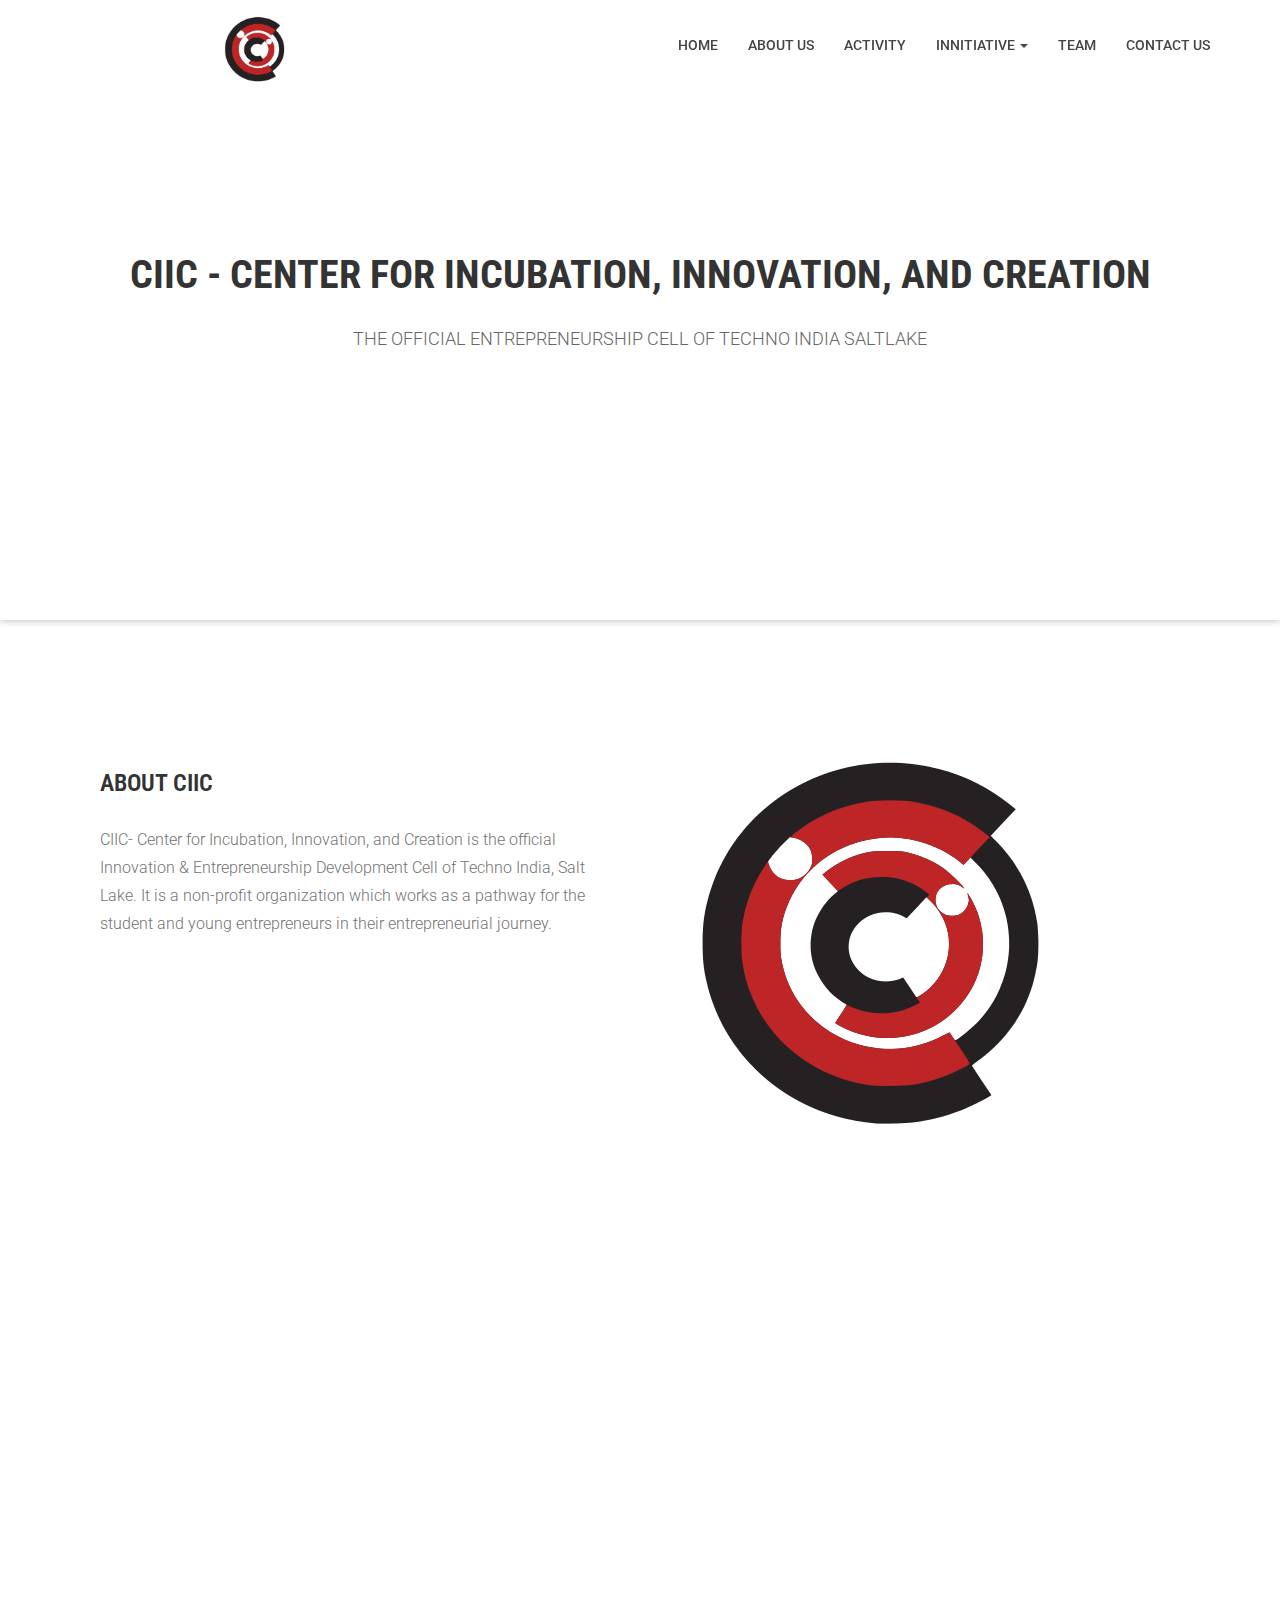
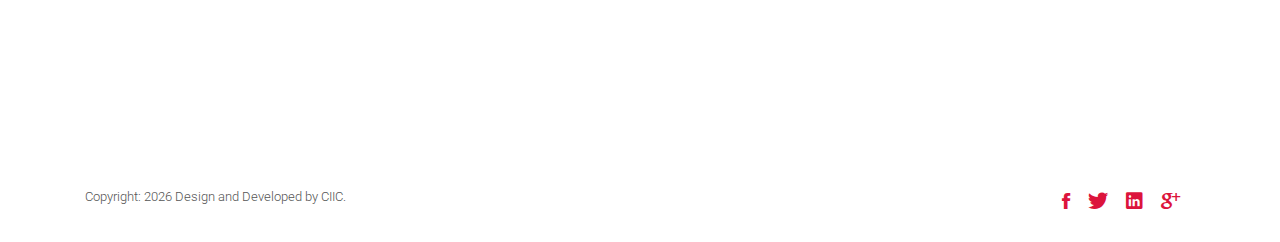
==== index.html @ f1434867 "CIIC Techno India Saltlake" ====
<!DOCTYPE html>
<html class="no-js">
    <head>
        <!-- Basic Page Needs
        ================================================== -->
        <meta charset="utf-8">
        <meta http-equiv="Content-Type" content="text/html; charset=utf-8">
        <link rel="icon" href="favicon.ico">
        <title>CIIC</title>
        <meta name="description" content="">
        <meta name="keywords" content="">
        <meta name="author" content="">
        <!-- Mobile Specific Metas
        ================================================== -->
        <meta name="format-detection" content="telephone=no">
        <meta name="viewport" content="width=device-width, initial-scale=1">

        
        <!-- Template CSS Files
        ================================================== -->
        <!-- Twitter Bootstrs CSS -->
        <link rel="stylesheet" href="plugins/bootstrap/bootstrap.min.css">
        <!-- Ionicons Fonts Css -->
        <link rel="stylesheet" href="plugins/ionicons/ionicons.min.css">
        <!-- animate css -->
        <link rel="stylesheet" href="plugins/animate-css/animate.css">
        <!-- Hero area slider css-->
        <link rel="stylesheet" href="plugins/slider/slider.css">
        <!-- owl craousel css -->
        <link rel="stylesheet" href="plugins/owl-carousel/owl.carousel.css">
        <link rel="stylesheet" href="plugins/owl-carousel/owl.theme.css">
        <!-- Fancybox -->
        <link rel="stylesheet" href="plugins/facncybox/jquery.fancybox.css">
        <!-- template main css file -->
        <link rel="stylesheet" href="css/style.css">
    </head>
    <body>


        <!--
        ==================================================
        Header Section Start
        ================================================== -->
        <header id="top-bar" class="navbar-fixed-top animated-header">
            <div class="container">
                <div class="navbar-header">
                    <!-- responsive nav button -->
                    <button type="button" class="navbar-toggle" data-toggle="collapse" data-target=".navbar-collapse">
                    <span class="sr-only">Toggle navigation</span>
                    <span class="icon-bar"></span>
                    <span class="icon-bar"></span>
                    <span class="icon-bar"></span>
                    </button>
                    <!-- /responsive nav button -->
                    
                    
                </div>
                <!-- main menu -->
                <nav class="collapse navbar-collapse navbar-right row" role="navigation">
                    <!-- logo -->
                <div class="row">
                    <div class="navbar-brand col-sm-2" style="bottom:20px;right:30px ">
                            <a href="index.html" >
                                <img src="images/logo.png" alt="" style="width:50%;" >
                            </a>
                        </div>
                        <!-- /logo --> 
                    <div class="main-menu col-sm-10">
                        <ul class="nav navbar-nav navbar-right">
                            <li>
                                <a href="index.html" >Home</a>
                            </li>
                            <li><a href="about.html">About US</a></li>
                            <li><a href="activity.html">Activity</a></li>                            
            
                            <li class="dropdown">
                                <a href="#" class="dropdown-toggle" data-toggle="dropdown">Innitiative <span class="caret"></span></a>
                                <div class="dropdown-menu">
                                    <ul>
                                        <li><a href="subtab/startupsathi.html" target="_blank">Startup Saathi</a></li>
                                        <li><a href="subtab/tian.html" target="_blank">TIAN</a></li>
                                        <li><a href="subtab/mentorship.html". target="_blank">Mentorship</a></li>
                                        <li><a href="subtab/technicalmentorship.html" target="_blank">Technical Mentorship</a></li>
                                    </ul>
                                </div>
                            </li>
                            
                            <li><a href="team.html">team</a></li>
                            
                            <li><a href="contact.html">Contact uS</a></li>
                        </ul>
                    </div>
                    </div>
                </nav>
                <!-- /main nav -->
            </div>
        </header>
        

<!--
==================================================
Slider Section Start
================================================== -->
<section id="hero-area" >
<div class="container">
    <div class="row">
        <div class="col-md-12 text-center">
            <div class="block wow fadeInUp" data-wow-delay=".3s">
                <!-- Slider -->
                <section class="cd-intro">
                    <h1 class="wow fadeInUp animated cd-headline slide" data-wow-delay=".4s" >
                    <span style="height:100px">CIIC - Center for Incubation, Innovation, and Creation </span><br>
                    
                    </h1>
                    </section> <!-- cd-intro -->
                    <!-- /.slider -->
                    <h2 class="wow fadeInUp animated" data-wow-delay=".6s" >
                        THE OFFICIAL ENTREPRENEURSHIP CELL OF TECHNO INDIA SALTLAKE
                    </h2>
                    
                </div>
            </div>
        </div>
    </div>
</section><!--/#main-slider-->

<!--
==================================================
About Section Start
================================================== -->
<section id="about">
    <div class="container">
        <div class="row">
            <div class="col-md-6 col-sm-6">
                <div class="block wow fadeInLeft" data-wow-delay=".3s" data-wow-duration="500ms">
                    <h2>
                    ABOUT CIIC
                    </h2>
                    <p>
                        CIIC- Center for Incubation, Innovation, and Creation is the official Innovation & Entrepreneurship Development Cell of Techno India, Salt Lake. It is a non-profit organization which works as a pathway for the student and young entrepreneurs in their entrepreneurial journey.
                    </p>
                    <p>
                        
                    </p>
                </div>
                
            </div>
            <div class="col-md-6 col-sm-6">
                <div class="block wow fadeInRight" data-wow-delay=".3s" data-wow-duration="500ms">
                    <img src="images/about/logo.png" alt="">
                </div>
            </div>
        </div>
    </div>
</section> <!-- /#about -->


<!--
==================================================
Portfolio Section Start
================================================== -->

<!--
==================================================
Portfolio Section Start
================================================== -->
<section id="feature">
    <div class="container">
        <div class="section-heading">
            <h1 class="title wow fadeInDown" data-wow-delay=".3s">WHAT WE DO</h1>
            <p class="wow fadeInDown" data-wow-delay=".5s">
                
            </p>
        </div>
        <div class="row">
           <div class="col-md-4 col-lg-4 col-xs-12">
                <div class="media wow fadeInDown animated" data-wow-duration="500ms" data-wow-delay="600ms">
                    <div class="media-left">
                        <div class="icon">
                            <i class="ion-ios-lightbulb-outline"></i>
                        </div>
                    </div>
                    <div class="media-body">
                        <h4 class="media-heading">SKILL DEVELOPMENT</h4>
                        <p>It aims for enhancing entrepreneurial skills among the students with an objective of nurturing and inspiring them in the entrepreneurial field.</p>
                    </div>
                </div>
            </div>
            <div class="col-md-4 col-lg-4 col-xs-12">
                <div class="media wow fadeInDown animated" data-wow-duration="500ms" data-wow-delay="600ms">
                    <div class="media-left">
                        <div class="icon">
                            <i class="ion-ios-lightbulb-outline"></i>
                        </div>
                    </div>
                    <div class="media-body">
                        <h4 class="media-heading">MENTORSHIP</h4>
                        <p>We provide a mentorship and a platform where enthusiasts come and share their ideas, business plans to take entrepreneurship a generation ahead.</p>
                    </div>
                </div>
            </div>
            <div class="col-md-4 col-lg-4 col-xs-12">
                <div class="media wow fadeInDown animated" data-wow-duration="500ms" data-wow-delay="900ms">
                    <div class="media-left">
                        <div class="icon">
                            <i class="ion-ios-lightbulb-outline"></i>
                        </div>
                    </div>
                    <div class="media-body">
                        <h4 class="media-heading">FINANCIAL GUIDE</h4>
                        <p>We will help you in each and every corner of Financial Site and Give You a plenty of Advice and mentorship to get Funding.</p>
                    </div>
                </div>
            </div>
            
            
            
        </div>
    </div>
</section> <!-- /#feature -->


            <!--
            
            ==================================================
            Footer Section Start
            ================================================== -->
            <footer id="footer">
                <div class="container">
                    <div class="col-md-8">
                        <p class="copyright">Copyright: <span><script>document.write(new Date().getFullYear())</script></span> Design and Developed by CIIC. 
                            
                            </a>
                        </p>
                    </div>
                    <div class="col-md-4">
                        <!-- Social Media -->
                        <ul class="social">
                            <li>
                                <a href="http://www.facebook.com/ciictisl" class="Facebook" target="_blank">
                                    <i class="ion-social-facebook"></i>
                                </a>
                            </li>
                            <li>
                                <a href="http://www.twitter.com/ciictisl" class="Twitter" target="_blank">
                                    <i class="ion-social-twitter"></i>
                                </a>
                            </li>
                            <li>
                                <a href="http://www.linkedin.com/in/ciictisl" class="Linkedin" target="_blank">
                                    <i class="ion-social-linkedin"></i>
                                </a>
                            </li>
                            <li>
                                <a href="https://plus.google.com/117036484481216477230" target="_blank" class="Google Plus">
                                    <i class="ion-social-googleplus"></i>
                                </a>
                            </li>
                        </ul>
                    </div>
                </div>
            </footer> <!-- /#footer -->

	<!-- Template Javascript Files
	================================================== -->
	<!-- jquery -->
	<script src="plugins/jQurey/jquery.min.js"></script>
	<!-- Form Validation -->
    <script src="plugins/form-validation/jquery.form.js"></script> 
    <script src="plugins/form-validation/jquery.validate.min.js"></script>
	<!-- owl carouserl js -->
	<script src="plugins/owl-carousel/owl.carousel.min.js"></script>
	<!-- bootstrap js -->
	<script src="plugins/bootstrap/bootstrap.min.js"></script>
	<!-- wow js -->
	<script src="plugins/wow-js/wow.min.js"></script>
	<!-- slider js -->
	<script src="plugins/slider/slider.js"></script>
	<!-- Fancybox -->
	<script src="plugins/facncybox/jquery.fancybox.js"></script>
	<!-- template main js -->
	<script src="js/main.js"></script>
 	</body>
</html>
---- plugins/slider/slider.css ----
/* -------------------------------- 

Primary style

-------------------------------- */


.cd-words-wrapper {
  display: inline-block;
  position: relative;
  text-align: left;
}
.cd-words-wrapper b {
  display: inline-block;
  position: absolute;
  white-space: nowrap;
  left: 0;
  top: 0;
}
.cd-words-wrapper b.is-visible {
  position: relative;
}
.no-js .cd-words-wrapper b {
  opacity: 0;
}
.no-js .cd-words-wrapper b.is-visible {
  opacity: 1;
}


xslide 

-------------------------------- */
.cd-headline.slide span {
  display: inline-block;
  padding: .2em 0;
}
.cd-headline.slide .cd-words-wrapper {
  overflow: hidden;
  vertical-align: top;
  width: auto!important;
}
.cd-headline.slide b {
  opacity: 0;
  top: .2em;
}
.cd-headline.slide b.is-visible {
  top: 0;
  opacity: 1;
  -webkit-animation: slide-in 0.6s;
  -moz-animation: slide-in 0.6s;
  animation: slide-in 0.6s;
}
.cd-headline.slide b.is-hidden {
  -webkit-animation: slide-out 0.6s;
  -moz-animation: slide-out 0.6s;
  animation: slide-out 0.6s;
}

@-webkit-keyframes slide-in {
  0% {
    opacity: 0;
    -webkit-transform: translateY(-100%);
  }
  60% {
    opacity: 1;
    -webkit-transform: translateY(20%);
  }
  100% {
    opacity: 1;
    -webkit-transform: translateY(0);
  }
}
@-moz-keyframes slide-in {
  0% {
    opacity: 0;
    -moz-transform: translateY(-100%);
  }
  60% {
    opacity: 1;
    -moz-transform: translateY(20%);
  }
  100% {
    opacity: 1;
    -moz-transform: translateY(0);
  }
}
@keyframes slide-in {
  0% {
    opacity: 0;
    -webkit-transform: translateY(-100%);
    -moz-transform: translateY(-100%);
    -ms-transform: translateY(-100%);
    -o-transform: translateY(-100%);
    transform: translateY(-100%);
  }
  60% {
    opacity: 1;
    -webkit-transform: translateY(20%);
    -moz-transform: translateY(20%);
    -ms-transform: translateY(20%);
    -o-transform: translateY(20%);
    transform: translateY(20%);
  }
  100% {
    opacity: 1;
    -webkit-transform: translateY(0);
    -moz-transform: translateY(0);
    -ms-transform: translateY(0);
    -o-transform: translateY(0);
    transform: translateY(0);
  }
}
@-webkit-keyframes slide-out {
  0% {
    opacity: 1;
    -webkit-transform: translateY(0);
  }
  60% {
    opacity: 0;
    -webkit-transform: translateY(120%);
  }
  100% {
    opacity: 0;
    -webkit-transform: translateY(100%);
  }
}
@-moz-keyframes slide-out {
  0% {
    opacity: 1;
    -moz-transform: translateY(0);
  }
  60% {
    opacity: 0;
    -moz-transform: translateY(120%);
  }
  100% {
    opacity: 0;
    -moz-transform: translateY(100%);
  }
}
@keyframes slide-out {
  0% {
    opacity: 1;
    -webkit-transform: translateY(0);
    -moz-transform: translateY(0);
    -ms-transform: translateY(0);
    -o-transform: translateY(0);
    transform: translateY(0);
  }
  60% {
    opacity: 0;
    -webkit-transform: translateY(120%);
    -moz-transform: translateY(120%);
    -ms-transform: translateY(120%);
    -o-transform: translateY(120%);
    transform: translateY(120%);
  }
  100% {
    opacity: 0;
    -webkit-transform: translateY(100%);
    -moz-transform: translateY(100%);
    -ms-transform: translateY(100%);
    -o-transform: translateY(100%);
    transform: translateY(100%);
  }
}
/* --------------------------------
---- css/style.css ----
@import url(http://fonts.googleapis.com/css?family=Roboto:400,300,100,500,700);
@import url(http://fonts.googleapis.com/css?family=Roboto+Condensed:400,300,700);
@import url(http://fonts.googleapis.com/css?family=Glegoo);
body {
  font-family: "Roboto", sans-serif;
}

h1, h2, h3, h4, h5, h6 {
  font-family: "Roboto Condensed", sans-serif;
}

h2 {
  font-size: 26px;
}

.red{
  color: red;
}

p {
  font-family: "Roboto", sans-serif;
  line-height: 22px;
  font-size: 16px;
  font-weight: 300;
}

body {
  background: #ffffff;
}

ul {
  padding-left: 0;
}

ul li {
  list-style: none;
}

a:hover {
  text-decoration: none;
}

.section-heading {
  text-align: center;
  margin-bottom: 65px;
}

.section-heading p {
  font-size: 14px;
  font-weight: 300;
  color: #727272;
  line-height: 20px;
}

.title {
  font-size: 30px;
  line-height: 1.1;
  font-weight: 300;
  color: #333;
  text-transform: uppercase;
  margin-bottom: 20px;
}

.subtitle {
  font-size: 24px;
  font-weight: 600;
  margin-bottom: 18px;
  text-transform: uppercase;
}

.subtitle-des {
  color: #727272;
  font-size: 14px;
  margin-bottom: 35px;
  font-weight: 300;
}

.pages {
  padding: 80px 0 40px;
}

.moduler {
  padding: 140px 0;
}

.social-share li {
  display: inline-block;
  margin: 3px 1px;
}

.social-share a {
  font-size: 20px;
  color: #fff;
  background:red ;
  padding: 4px 10px;
  display: inline-block;
}

.fancybox-close {
  background: url("../images/icons/close.png") no-repeat scroll 0 0 transparent;
  height: 50px;
  right: 0;
  top: 0;
  width: 50px;
}

.fancybox-next span {
  background: url("../images/icons/right.png") no-repeat scroll center center #009ee3;
  height: 50px;
  width: 50px;
  right: 0;
}

.fancybox-prev span {
  background: url("../images/icons/left.png") no-repeat scroll center center #009ee3;
  height: 50px;
  width: 50px;
  left: 0;
}

.fancybox-title {
  padding: 15px 8px;
}

.fancybox-title h3 {
  font-size: 15px;
  margin: 0;
}

.global-page-header {
  background-attachment: fixed;
  background-size: cover;
  padding: 120px 0 25px 0;
  position: relative;
  background: #ef7575;
  color: #fff;
}

.global-page-header h2 {
  font-size: 42px;
  font-weight: bold;
  color: #fff;
  text-transform: uppercase;
}

.global-page-header .breadcrumb {
  background: none;
  font-size: 16px;
  padding: 8px  0;
}

.global-page-header .breadcrumb .active, .global-page-header .breadcrumb li a {
  color: #fff;
}

.global-page-header .block {
  position: relative;
  z-index: 99;
  text-align: center;
}

.works-fit {
  padding: 40px 0;
}

.works-fit figure .buttons {
  left: 14%;
}

.company-description {
  margin-top: 80px;
}

.company-description .block h3 {
  margin-top: 0;
}

.company-description .block p {
  color: #727272;
}

/*=== MEDIA QUERY ===*/
.navbar-default .navbar-nav li a:hover {
  color: #ef7575;
}

.navbar.navbar-default {
  border: 0;
  border-radius: 0;
  margin-bottom: 0;
}

.navbar.navbar-default .navbar-toggle {
  margin-top: 32px;
}

.navbar-header .navbar-brand {
  padding: 5px 0;
}

.navbar-header .navbar-brand a {
  height: auto;
  display: inline-block;
  margin-top: 8px;
}

.navbar-inverse .navbar-toggle {
  background: #444;
}

.navbar-inverse .navbar-toggle:focus {
  background: #444;
}

.navbar-fixed-top.scrolled {
  background-color: rgb(100, 31, 31) !important;
  transition: background-color 200ms linear;
}

.navbar-fixed-top.scrolled .nav-link {
  color:rgb(88, 59, 59) !important;
}

#top-bar {
  /* background: repeat-x !important; */
  /* color: #fff; */
  transition: all 0.2s ease-out 0s;
  padding: 15px 0;
  box-shadow: 0 0 3px 0 rgba(0, 0, 0, 0.1);
  border-bottom: none;
}

#top-bar .navbar-nav li a:hover {
  background: transparent;
}

#top-bar.animated-header {
  padding: 20px 0;
  background: repeat-x;
  box-shadow: none;
}

#top-bar .main-menu li {
  position: relative;
}

#top-bar .main-menu li a {
  color: #444;
  font-size: 14px;
  font-weight: 500;
  border-bottom: 2px solid transparent;
  transition: .3s all;
  text-transform: uppercase;
}

#top-bar .main-menu li a:hover {
  color: blue;
}

.navbar-custom .nav li a {
  position: relative;
  color: #222222;
}

.navbar-right .dropdown-menu {
  right: auto;
  left: 0;
}

.navbar-custom .dropdown-menu {
  position: absolute;
  display: block;
  visibility: hidden;
  opacity: 0;
}

.navbar-toggle {
  background: #222222;
}

.navbar-toggle .icon-bar {
  background: #fff;
}

.dropdown-menu ul {
  list-style: none;
  padding: 15px;
  margin-left: auto;
  margin-right: auto;
  margin-bottom: 0;
  margin-top: -5px;
  background: #fff;
  background-color: rgba(0, 0, 0, 0.95);
  box-shadow: 0 2px 0.09px rgba(0, 0, 0, 0.15);
}

.nav .open a {
  background-color: transparent;
}

.nav .open a:focus {
  background-color: transparent;
}

#top-bar .dropdown-menu ul li a {
  display: block;
  font-size: 13px;
  font-weight: 400;
  line-height: normal;
  text-decoration: none;
  padding: 8px 0;
  color: #fff;
  border-bottom: 1px solid rgba(0, 0, 0, 0.1);
}

#hero-area {
  background: url("https://images.unsplash.com/photo-1485075792961-9ea033ad04fc?ixlib=rb-0.3.5&ixid=eyJhcHBfaWQiOjEyMDd9&s=7fb0712ac8b72447e5c4f8d3627d575a&auto=format&fit=crop&w=667&q=80") no-repeat 50%;
  background-size: cover;
  background-attachment: fixed;
  padding: 230px 0;
  color: #fff;
  box-shadow: 0 0 8px rgba(0, 0, 0, 0.3);
  position: relative;
}

#hero-area:before {
  content: '';
  z-index: 9;
  background: rgba(255, 255, 255, 0.78);
  position: absolute;
  top: 0;
  left: 0;
  right: 0;
  bottom: 0;
}

#hero-area .block {
  position: relative;
  z-index: 999;
}

#hero-area h1 {
  font-size: 40px;
  line-height: 50px;
  color: #333;
  font-weight: 700;
  margin-bottom: 15px;
  text-transform: uppercase;
}

#hero-area h2 {
  font-size: 18px;
  font-weight: 300;
  margin-bottom: 38px;
  line-height: 27px;
  text-transform: uppercase;
  color: #666;
  font-family: 'Roboto', sans-serif;
  margin-top: 25px;
}

#hero-area .btn {
  background: #414141;
  border: none;
  color: #fff;
  padding: 20px 35px;
  margin-top: 30px;
  font-size: 16px;
  font-size: 13px;
  line-height: 1em;
  text-transform: uppercase;
  letter-spacing: normal;
  border-radius: 0;
}

#call-to-action {
  background: #ef7575;
  background-size: cover;
  background-attachment: fixed;
  padding: 80px 0;
  text-align: center;
  position: relative;
  color: #fff;
}

#call-to-action .block {
  position: relative;
  z-index: 99;
  color: #fff;
}

#call-to-action .block h2 {
  margin-bottom: 15px;
  color: #fff;
}

#call-to-action .block p {
  font-size: 15px;
  font-weight: 300;
  font-family: 'Roboto', sans-serif;
  margin-top: 20px;
}

#call-to-action .block .btn-contact {
  background: #fff;
  border: none;
  color: #ef7575;
  padding: 16px 35px;
  margin-top: 20px;
  font-size: 12px;
  letter-spacing: 2px;
  text-transform: uppercase;
  border-radius: 0;
}

#call-to-action .block .btn-contact i {
  margin-right: 10px;
}

#about {
  padding: 110px 0;
}

#about .block {
  padding: 20px 30px 0 30px;
}

#about .block h2 {
  font-size: 24px;
  font-weight: 600;
  margin-bottom: 30px;
  text-transform: uppercase;
}

#about .block p {
  color: #727272;
  font-size: 16px;
  line-height: 28px;
  margin-bottom: 35px;
}

#about .block img {
  max-width: 100%;
}

.about-feature {
  margin-top: 50px;
}

.about-feature .block {
  color: #fff;
  width: 33.33%;
  padding: 5%;
  float: left;
}

.about-feature .block p {
  font-weight: 300;
}

.about-feature .about-feature-1 {
  background: #ef7575;
}

.about-feature .about-feature-2 {
  background: #ef7575;
}

.about-feature .about-feature-3 {
  background: #ef7575;
}

.works {
  padding: 80px 0;
  background: #FCFCFC;
}

.works .block {
  position: relative;
  z-index: 99;
}

.works .block:hover .img-overly .overly {
  opacity: 1;
}

.works .block h4 {
  padding: 20px 15px;
  margin-top: 0;
  color: #666;
}

.works .block .img-overly {
  position: relative;
  background: rgba(0, 0, 0, 0.85);
}

.works .block .img-overly img {
  border-radius: 0;
}

.works .block .img-overly .overly {
  background: rgba(57, 181, 74, 0.9);
  position: absolute;
  top: 0;
  right: 0;
  left: 0;
  bottom: 0;
  opacity: 0;
  transition: .3s all;
}

.works .block .img-overly .overly a {
  position: absolute;
  top: 45%;
  left: 22%;
}

.works .block .img-overly .overly a i {
  font-size: 30px;
  color: #fff;
}

figure {
  background: #fff;
  margin-bottom: 45px;
  box-shadow: 0 2px 5px 0 rgba(0, 0, 0, 0.04), 0 2px 10px 0 rgba(0, 0, 0, 0.06);
}

figure .img-wrapper {
  position: relative;
  overflow: hidden;
}

figure img {
  -webkit-transform: scale3d(1, 1, 1);
  transform: scale3d(1, 1, 1);
  transition: -webkit-transform 400ms;
  transition: transform 400ms;
  transition: transform 400ms, -webkit-transform 400ms;
}

figure:hover img {
  -webkit-transform: scale3d(1.2, 1.2, 1);
  transform: scale3d(1.2, 1.2, 1);
}

figure:hover .overlay {
  opacity: 1;
}

figure:hover .overlay .buttons a {
  -webkit-transform: scale3d(1, 1, 1);
  transform: scale3d(1, 1, 1);
}

figure .overlay {
  position: absolute;
  top: 0;
  left: 0;
  right: 0;
  bottom: 0;
  padding: 10px;
  text-align: center;
  background: rgba(0, 0, 0, 0.7);
  opacity: 0;
  transition: opacity 400ms;
}

figure .overlay a {
  display: inline-block;
  color: #fff;
  padding: 10px 23px;
  line-height: 1;
  border: 1px solid #fff;
  border-radius: 0px;
  margin: 4px;
  -webkit-transform: scale3d(0, 0, 0);
  transform: scale3d(0, 0, 0);
  transition: all 400ms;
}

figure .overlay a:hover {
  text-decoration: none;
}

figure .overlay:hover a {
  -webkit-transform: scale3d(1, 1, 1);
  transform: scale3d(1, 1, 1);
}

figure .buttons {
  position: absolute;
  top: 45%;
  left: 24%;
}

figure figcaption {
  padding: 20px 25px;
  margin-top: 0;
  color: #666;
}

figure figcaption h4 {
  margin: 0;
}

figure figcaption h4 a {
  color: #02bdd5;
}

figure figcaption p {
  font-size: 14px;
  margin-bottom: 0;
  margin-top: 5px;
}

#feature {
  padding: 80px 0;
}

#feature .media {
  margin: 0px 0 70px 0;
}

#feature .media .media-left {
  padding-right: 25px;
}

#feature h3 {
  color: #222222;
  font-size: 18px;
  text-transform: uppercase;
  text-align: center;
  margin-bottom: 20px;
  margin: 0px 0px 15px;
  font-weight: 400;
}

#feature p {
  line-height: 25px;
  font-size: 14px;
  color: #777777;
}

#feature .icon {
  text-decoration: none;
  color: #fff;
  background-color: #02bdd5;
  height: 100px;
  text-align: center;
  width: 100px;
  font-size: 50px;
  line-height: 100px;
  overflow: hidden;
  -webkit-border-radius: 50%;
  -moz-border-radius: 50%;
  -ms-border-radius: 50%;
  -o-border-radius: 50%;
  text-shadow: #00a4ba 1px 1px, #00a4ba 2px 2px, #00a4ba 3px 3px, #00a4ba 4px 4px, #00a4ba 5px 5px, #00a4ba 6px 6px, #00a4ba 7px 7px, #00a4ba 8px 8px, #00a4ba 9px 9px, #00a4ba 10px 10px, #00a4ba 11px 11px, #00a4ba 12px 12px, #00a4ba 13px 13px, #00a4ba 14px 14px, #00a4ba 15px 15px, #00a4ba 16px 16px, #00a4ba 17px 17px, #00a4ba 18px 18px, #00a4ba 19px 19px, #00a4ba 20px 20px, #00a4ba 21px 21px, #00a4ba 22px 22px, #00a4ba 23px 23px, #00a4ba 24px 24px, #00a4ba 25px 25px, #00a4ba 26px 26px, #00a4ba 27px 27px, #00a4ba 28px 28px, #00a4ba 29px 29px, #00a4ba 30px 30px, #00a4ba 31px 31px, #00a4ba 32px 32px, #00a4ba 33px 33px, #00a4ba 34px 34px, #00a4ba 35px 35px, #00a4ba 36px 36px, #00a4ba 37px 37px, #00a4ba 38px 38px, #00a4ba 39px 39px, #00a4ba 40px 40px, #00a4ba 41px 41px, #00a4ba 42px 42px, #00a4ba 43px 43px, #00a4ba 44px 44px, #00a4ba 45px 45px, #00a4ba 46px 46px, #00a4ba 47px 47px, #00a4ba 48px 48px, #00a4ba 49px 49px, #00a4ba 50px 50px, #00a4ba 51px 51px, #00a4ba 52px 52px, #00a4ba 53px 53px, #00a4ba 54px 54px, #00a4ba 55px 55px, #00a4ba 56px 56px, #00a4ba 57px 57px, #00a4ba 58px 58px, #00a4ba 59px 59px, #00a4ba 60px 60px, #00a4ba 61px 61px, #00a4ba 62px 62px, #00a4ba 63px 63px, #00a4ba 64px 64px, #00a4ba 65px 65px, #00a4ba 66px 66px, #00a4ba 67px 67px, #00a4ba 68px 68px, #00a4ba 69px 69px, #00a4ba 70px 70px, #00a4ba 71px 71px, #00a4ba 72px 72px, #00a4ba 73px 73px, #00a4ba 74px 74px, #00a4ba 75px 75px, #00a4ba 76px 76px, #00a4ba 77px 77px, #00a4ba 78px 78px, #00a4ba 79px 79px, #00a4ba 80px 80px, #00a4ba 81px 81px, #00a4ba 82px 82px, #00a4ba 83px 83px, #00a4ba 84px 84px, #00a4ba 85px 85px, #00a4ba 86px 86px, #00a4ba 87px 87px, #00a4ba 88px 88px, #00a4ba 89px 89px, #00a4ba 90px 90px, #00a4ba 91px 91px, #00a4ba 92px 92px, #00a4ba 93px 93px, #00a4ba 94px 94px, #00a4ba 95px 95px, #00a4ba 96px 96px, #00a4ba 97px 97px, #00a4ba 98px 98px, #00a4ba 99px 99px, #00a4ba 100px 100px;
}

.wrapper_404 h1 {
  font-size: 200px;
  color: #02bdd5;
  line-height: 1;
}

.wrapper_404 h2 {
  font-size: 50px;
  margin-top: 0;
}

.wrapper_404 .btn-home {
  background: #414141;
  border: none;
  color: #fff;
  padding: 20px 35px;
  margin-top: 10px;
  font-size: 16px;
  font-size: 13px;
  line-height: 1em;
  text-transform: uppercase;
  letter-spacing: normal;
  border-radius: 0;
}

#blog-full-width {
  padding: 40px 0 80px;
}

article {
  padding: 30px 0;
}

.blog-content h2 {
  font-family: 'Roboto', sans-serif;
}

.blog-content h2 a {
  color: #444;
  font-weight: 400;
  font-size: 30px;
}

.blog-content .blog-meta {
  color: #9a9a9a;
  font-weight: 300;
  margin-bottom: 25px;
}

.blog-content .blog-meta span:after {
  content: '/';
  padding: 0 3px 0 6px;
}

.blog-content .blog-meta a {
  color: #acacac;
}

.blog-content .blog-meta p {
  margin-top: 20px;
}

.blog-content .btn-details {
  color: #02bdd5;
  padding: 0;
  background: #02bdd5;
  color: #fff;
  padding: 8px 18px;
  border-radius: 0;
  margin-top: 15px;
  border: 1px solid #fff;
  box-shadow: 0px 0px 0px 1px #02bdd5;
}

.blog-post-image {
  margin-top: 30px;
}

.sidebar {
  padding-top: 60px;
}

.sidebar .widget {
  margin-bottom: 40px;
  padding: 15px;
  border: 1px solid #dedede;
}

.sidebar .widget h3 {
  margin-top: 8px;
}

.sidebar .search input.form-control {
  border-right: 0;
  border-radius: 0;
  box-shadow: inset 0 0px 0px rgba(0, 0, 0, 0.075);
}

.sidebar .search button {
  border-left: 0;
}

.sidebar .search button:hover {
  background: transparent;
}

.sidebar .author .author-img img {
  width: 90px;
  border-radius: 100%;
  margin-top: -40px;
  border: 3px solid #fff;
}

.sidebar .author .author-bio p {
  font-size: 14px;
  color: #888;
}

.sidebar .categories ul li {
  border-bottom: 1px solid #f0f0f0;
  padding: 10px 0;
  list-style: none;
}

.sidebar .categories ul li span.badge {
  float: right;
  background: transparent;
  color: #444;
  border: 1px solid #dedede;
  border-radius: 0;
}

.sidebar .categories ul li a {
  color: #555;
}

.sidebar .categories ul li:last-child {
  border-bottom: none;
}

.sidebar .recent-post ul li {
  margin: 20px 0;
}

.sidebar .recent-post ul li a {
  color: #555;
  font-size: 15px;
}

.sidebar .recent-post ul li a:hover {
  color: #02bdd5;
}

.sidebar .recent-post time {
  font-weight: 300;
  color: #999;
  font-size: 12px;
}

#clients {
  padding: 30px 0 60px;
}

#clients .owl-carousel .owl-item {
  margin-right: 10px;
}

#clients .owl-carousel .owl-item img {
  display: block;
  width: 100%;
  -webkit-transform-style: preserve-3d;
}

#contact-section {
  padding: 90px 0;
}

#contact-section .contact-form {
  margin-top: 42px;
}

#contact-section .contact-form .btn-send {
  color: #fff;
  outline: none;
  background: #02bdd5;
}

#contact-section .contact-form .btn-send:hover {
  border: 1px solid #02bdd5;
}

#contact-section input {
  display: block;
  height: 40px;
  padding: 6px 12px;
  font-size: 13px;
  line-height: 1.428571429;
  background-color: #fff;
  background-image: none;
  border: 1px solid #ccc;
  border-radius: 4px;
  box-shadow: inset 0 1px 1px rgba(0, 0, 0, 0.075);
  transition: border-color ease-in-out 0.15s, box-shadow ease-in-out 0.15s;
  border-radius: 1px;
  border: 1px solid rgba(111, 121, 122, 0.3);
  box-shadow: none;
  -webkit-box-shadow: none;
}

#contact-section textarea {
  display: block;
  border-radius: 0;
  width: 100%;
  padding: 6px 12px;
  font-size: 14px;
  line-height: 1.42857143;
  color: #555555;
  background-color: #fff;
  background-image: none;
  border: 1px solid #cccccc;
  box-shadow: none;
  transition: border-color ease-in-out 0.15s, box-shadow ease-in-out 0.15s;
}

#contact-section .address, #contact-section .email, #contact-section .phone {
  text-align: center;
  background: #F7F7F7;
  padding: 20px 0 40px 0;
  margin-bottom: 20px;
}

#contact-section .address i, #contact-section .email i, #contact-section .phone i {
  font-size: 45px;
  color: #02bdd5;
}

#contact-section .address h5, #contact-section .email h5, #contact-section .phone h5 {
  font-size: 16px;
  line-height: 1.4;
}

#contact-section .address-details {
  padding-top: 70px;
}

#map-canvas {
  width: 100%;
  height: 350px;
  background-color: #CCC;
}

.error {
  padding: 10px;
  color: #D8000C;
  border-radius: 2px;
  font-size: 14px;
  background-color: #FFBABA;
}

.success {
  background-color: #6cb670;
  border-radius: 2px;
  color: #fff;
  font-size: 14px;
  padding: 10px;
}

#error, #success {
  display: none;
  margin-bottom: 10px;
}

.gallery {
  padding: 100px;
}

.gallery figure .buttons {
  left: 40%;
}

.portfolio-meta span {
  margin: 5px 10px;
  font-weight: 300;
}

.portfolio-meta span a {
  color: #fff;
}

.portfolio-single {
  padding: 80px 0 20px;
}

.portfolio-single .portfolio-content {
  padding: 40px 0;
}

.single-post {
  padding: 80px 0 20px;
}

.single-post .post-content {
  padding: 40px 0;
}

.single-post .post-content ol li, .single-post .post-content ul li {
  color: #666;
}

.single-post .media {
  border: 1px solid #dedede;
  padding: 30px 20px;
}

.single-post .media .media-body a {
  color: #02bdd5;
  font-size: 12px;
}

.single-post .media .media {
  border: none;
}

.single-post .comments {
  margin-top: 40px;
}

.single-post .post-comment {
  margin-top: 40px;
}

.single-post .post-comment h3 {
  margin-bottom: 15px;
}

.single-post .post-comment .form-control {
  box-shadow: none;
  border-radius: 0;
}

.single-post .post-comment .btn-send {
  background: #02bdd5;
  color: #fff;
  border-radius: 0;
}

#product-showcase-banner {
  padding-top: 160px;
}

#product-showcase-banner .block {
  padding: 20px 0 20px 50px;
}

#product-showcase-banner .block h2 {
  font-size: 40px;
  color: #02bdd5;
  margin-bottom: 20px;
  margin-top: 0;
}

#product-showcase-banner .block p {
  color: #666;
  line-height: 25px;
}

#product-showcase-banner .block .buttons {
  margin-top: 25px;
}

#product-showcase-banner .block .buttons .btn {
  color: #fff;
  border: none;
  padding: 12px 40px;
  transition: .2s all;
  letter-spacing: 2px;
  font-size: 15px;
}

#product-showcase-banner .block .buttons .btn-demo {
  background: #5abd4f;
  margin-right: 8px;
  border-bottom: 3px solid #429E38;
}

#product-showcase-banner .block .buttons .btn-demo:hover {
  background: #429E38;
}

#product-showcase-banner .block .buttons .btn-buy {
  background: #00AEDA;
  border-bottom: 3px solid #0190B5;
}

#product-showcase-banner .block .buttons .btn-buy:hover {
  background: #0190B5;
}

#product-showcase-banner .block .buttons .btn-buy span {
  margin-right: 8px;
  font-weight: bold;
}

#product-description {
  padding-top: 80px;
}

#product-description .block {
  height: 400px;
  overflow: hidden;
  margin-top: 35px;
  border-bottom: 1px solid #dedede;
  padding-top: 30px;
  position: relative;
  webkit-transform: translateZ(0);
  -webkit-transform: translateZ(0);
          transform: translateZ(0);
}

#product-description .block:hover img {
  -webkit-transform: translateY(20px);
  transform: translateY(20px);
}

#product-description .block img {
  position: absolute;
  top: 10px;
  left: 0;
  -webkit-transform: translateY(60px);
  transform: translateY(60px);
  transition: -webkit-transform 0.35s cubic-bezier(0.645, 0.045, 0.355, 1);
  transition: transform 0.35s cubic-bezier(0.645, 0.045, 0.355, 1);
  transition: transform 0.35s cubic-bezier(0.645, 0.045, 0.355, 1), -webkit-transform 0.35s cubic-bezier(0.645, 0.045, 0.355, 1);
}

#product-description .block .content {
  width: 60%;
  padding-top: 70px;
}

#product-description .block .content h3 {
  font-size: 32px;
  color: #5c5c5c;
}

#product-description .block .content p {
  color: #787f8c;
  line-height: 25px;
}

#related-items {
  padding: 60px 0 110px;
}

#related-items .title {
  border-bottom: 1px solid #dedede;
  padding: 10px 0;
  margin: 5px 15px 30px 15px;
  text-align: left;
  color: #777;
}

#related-items .product-details {
  margin-bottom: 0;
}

#related-items .block {
  position: relative;
  background: #fff;
  margin-bottom: 45px;
  box-shadow: 0 0px 1px rgba(0, 0, 0, 0.14);
}

#related-items .block:hover .img-overly .overly {
  opacity: 1;
}

#related-items .block h4 {
  padding: 20px 15px;
  margin-top: 0;
  color: #666;
}

#related-items .block h4 span {
  float: right;
  color: #02bdd5;
}

#related-items .block .img-overly {
  position: relative;
  background: rgba(0, 0, 0, 0.85);
}

#related-items .block .img-overly img {
  border-radius: 0;
}

#related-items .block .img-overly .overly {
  background: rgba(57, 181, 74, 0.9);
  position: absolute;
  top: 0;
  right: 0;
  left: 0;
  bottom: 0;
  opacity: 0;
  transition: .3s all;
}

#related-items .block .img-overly .overly a {
  position: absolute;
  top: 45%;
  left: 45%;
}

#related-items .block .img-overly .overly a i {
  font-size: 30px;
  color: #fff;
}

.service-page .service-parts .block {
  margin-bottom: 40px;
  text-align: center;
}

.service-page .service-parts .block i {
  font-size: 35px;
  color: #02bdd5;
}

.service-page .service-parts .block p {
  padding: 0 8px;
  font-size: 14px;
  color: #777;
  line-height: 1.7;
}

.works.service-page figure .buttons {
  position: absolute;
  top: 45%;
  left: 13%;
}

#team {
  margin: 50px 0;
}

.team-member {
  margin-top: 30px;
}

.team-member:hover .team-img img {
  opacity: .8;
}

.team-member .team-img {
  position: relative;
}

.team-member .team-img .team-pic {
  width: 100%;
}

.team-member .team_designation {
  font-size: 13px;
}

.team-member h3 {
  color: #02bdd5;
  margin-bottom: 0;
  font-size: 20px;
}

.team-member p {
  font-size: 14px;
}

.team-member .social-icons a {
  background: #02bdd5;
  color: #fff;
  padding: 4px 8px;
  display: inline-block;
  font-size: 15px;
}

.team-member .social-icons .facebook {
  padding: 4px 12px;
}

#footer {
  background: #fff;
  padding: 25px 0;
  color: #555;
}

#footer .copyright {
  font-size: 13px;
  margin-bottom: 0;
}

#footer .copyright a {
  color: #02bdd5;
}

#footer .social {
  text-align: right;
  margin-bottom: 0;
}

#footer .social li {
  display: inline-block;
  margin-right: 15px;
}

#footer .social li a {
  font-size: 22px;
  color: crimson;
}

.cd-headline.slide .cd-words-wrapper {
  color: #02bdd5;
}

ul.social-icons {
  height: auto;
  overflow: hidden;
  list-style: none !important;
  margin-bottom: 10px;
}

ul.social-icons li {
  float: none;
  display: inline-block;
  height: 36px;
}

#copyright a:hover, #copyright nav .menu li a:hover {
  color: #e4e4e4 !important;
}

#copyright a {
  text-decoration: none;
}

#copyright a:hover {
  text-decoration: none;
}

/* Responsive styles
================================================== */
/* Large Devices, Wide Screens */
@media (min-width: 1200px) {
  /* Dropdown animation */
  .navbar-nav .dropdown-menu,
  .navbar-nav .dropdown.megamenu div.dropdown-menu {
    background: none;
    border: 0;
    box-shadow: none;
    display: block;
    opacity: 0;
    z-index: 1;
    visibility: hidden;
    -webkit-transform: scale(0.8);
    transform: scale(0.8);
    transition: visibility 500ms, opacity 500ms, -webkit-transform 500ms cubic-bezier(0.43, 0.26, 0.11, 0.99);
    transition: visibility 500ms, opacity 500ms, transform 500ms cubic-bezier(0.43, 0.26, 0.11, 0.99);
    transition: visibility 500ms, opacity 500ms, transform 500ms cubic-bezier(0.43, 0.26, 0.11, 0.99), -webkit-transform 500ms cubic-bezier(0.43, 0.26, 0.11, 0.99);
  }
  .navbar-nav .dropdown:hover div.dropdown-menu,
  .navbar-nav .dropdown.megamenu:hover div.dropdown-menu {
    opacity: 1;
    visibility: visible;
    color: #777;
    -webkit-transform: scale(1);
    transform: scale(1);
  }
  .navbar-nav .dropdown-backdrop {
    visibility: hidden;
  }
}

/*		Tablet Layout: 768px.
		Gutters: 24px.
		Outer margins: 28px.
		Inherits styles from: Default Layout.
-----------------------------------------------------------------
cols    1     2      3      4      5      6      7      8
px      68    160    252    344    436    528    620    712    */
/*		Mobile Layout: 320px.
		Gutters: 24px.
		Outer margins: 34px.
		Inherits styles from: Default Layout.
---------------------------------------------
cols    1     2      3
px      68    160    252    */
@media only screen and (max-width: 767px) {
  .title {
    font-size: 40px;
  }
  .navbar-header .navbar-brand a {
    padding: 6px 8px;
  }
  #hero-area {
    padding: 140px 0;
  }
  #hero-area .btn {
    margin-top: 8px;
  }
  #about {
    padding: 70px 0;
  }
  #about .block {
    padding: 0;
  }
  figure .buttons {
    left: 16%;
  }
  #feature .media {
    margin: 0px 0px 35px;
  }
  #footer .copyright {
    text-align: center;
  }
  #footer .social {
    text-align: center;
  }
  .dropdown-menu > ul > li > a {
    display: block;
    font-size: 14px;
    font-weight: 400;
    line-height: normal;
    text-decoration: none;
    padding: 15px;
    color: #333;
    border-bottom: 1px solid rgba(0, 0, 0, 0.1);
  }
  .dropdown-menu > ul {
    list-style: none;
    padding: 0 15px;
    margin-left: auto;
    margin-right: auto;
    margin-bottom: 0;
    margin-top: -5px;
    background: #fff;
    background-color: rgba(255, 255, 255, 0.95);
    box-shadow: 0 2px 0.09px rgba(0, 0, 0, 0.15);
  }
  .navbar-collapse {
    background: #333333;
  }
  #top-bar .main-menu li > a {
    color: #fff;
    padding: 21px 10px;
    background: transparent;
  }
  #top-bar .dropdown-menu > ul {
    list-style: none;
    padding: 0 15px;
    margin-left: auto;
    margin-right: auto;
    margin-bottom: 0;
    margin-top: -5px;
    background: #fff;
    background-color: rgba(255, 255, 255, 0.95);
    box-shadow: 0 2px 0.09px rgba(0, 0, 0, 0.15);
  }
  #top-bar .dropdown-menu > ul > li > a {
    display: block;
    font-size: 14px;
    font-weight: 400;
    line-height: normal;
    text-decoration: none;
    padding: 15px;
    color: #333;
    border-bottom: 1px solid rgba(0, 0, 0, 0.1);
  }
}

/*		Wide Mobile Layout: 480px.
		Gutters: 24px.
		Outer margins: 22px.
		Inherits styles from: Default Layout, Mobile Layout.
------------------------------------------------------------
cols    1     2      3      4      5
px      68    160    252    344    436    */

/*# sourceMappingURL=maps/style.css.map */
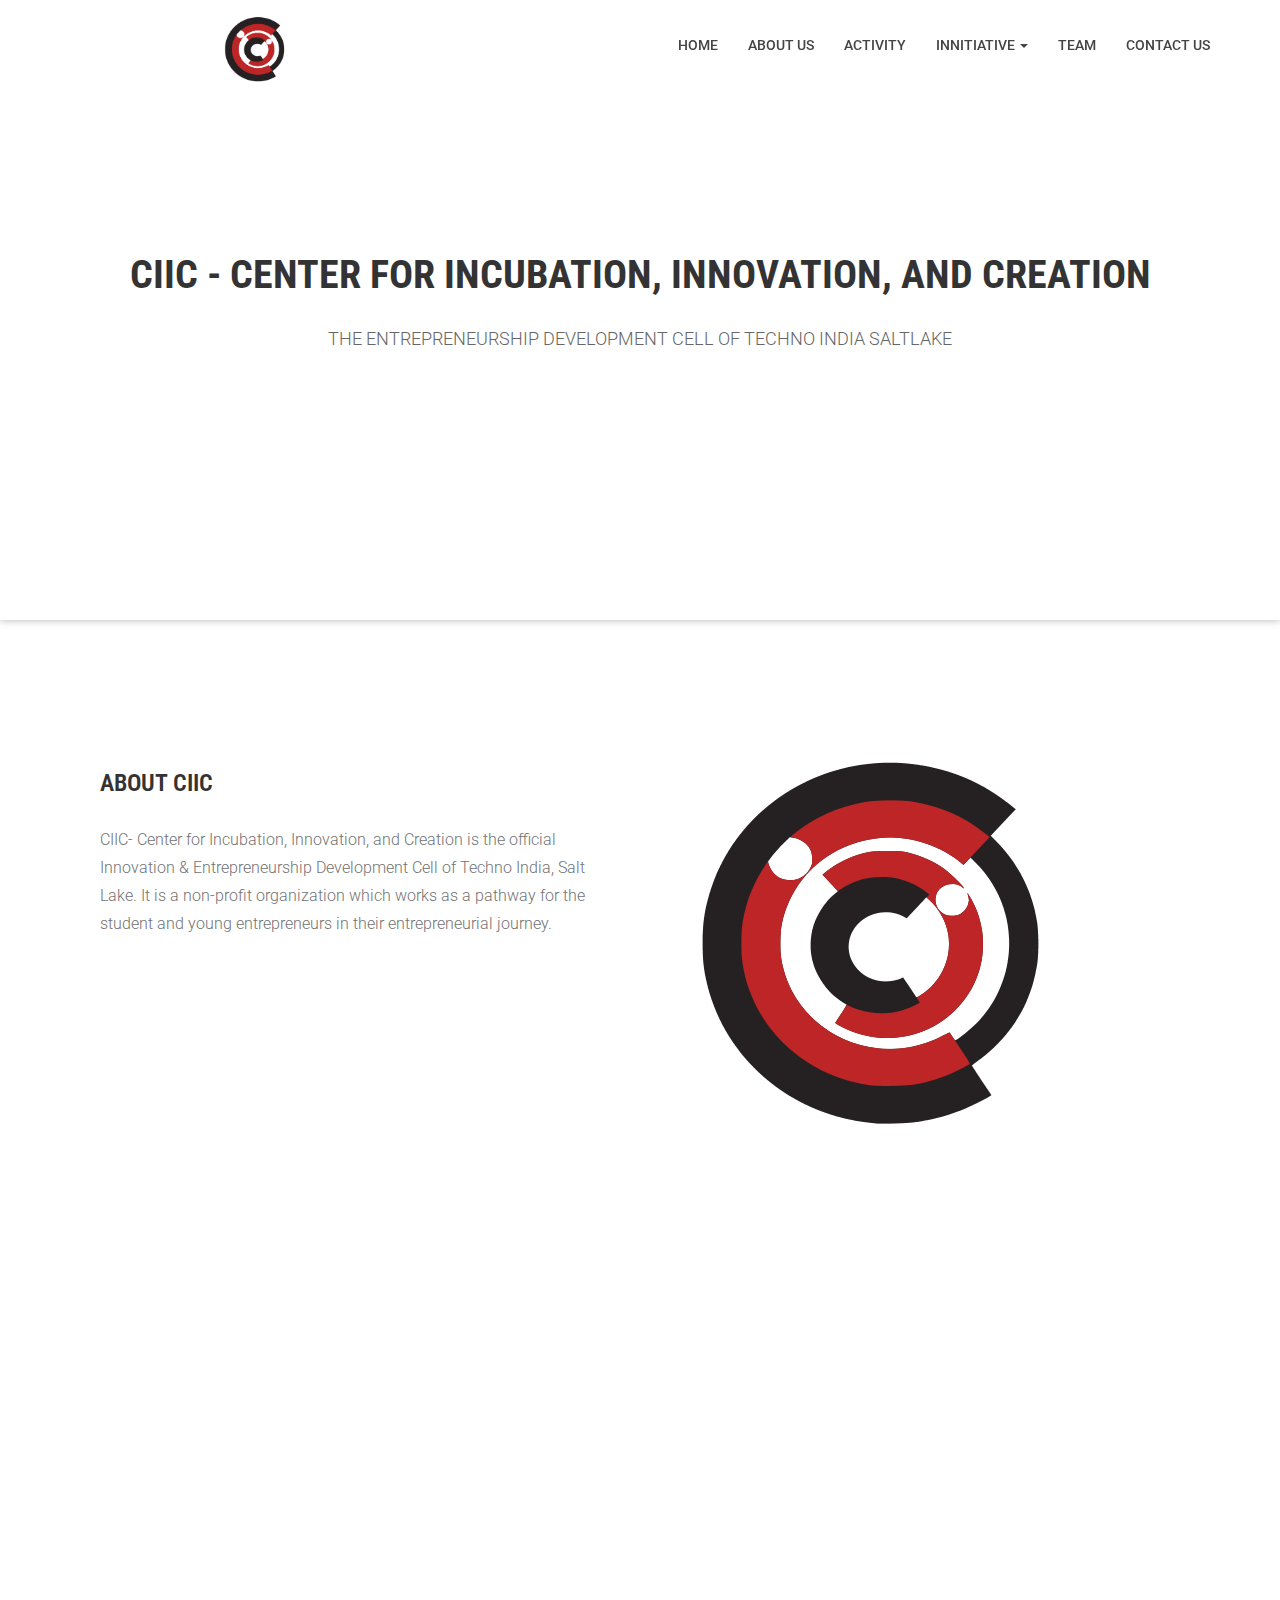
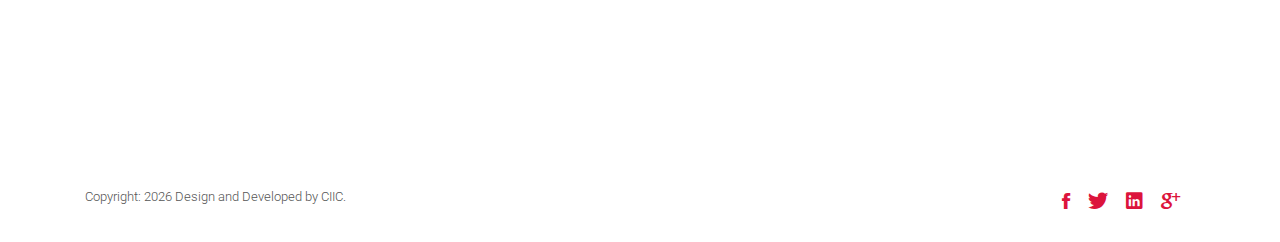
==== commit 75030e52: "Update index.html" ====
--- a/index.html
+++ b/index.html
@@ -115,7 +115,7 @@
                     </section> <!-- cd-intro -->
                     <!-- /.slider -->
                     <h2 class="wow fadeInUp animated" data-wow-delay=".6s" >
-                        THE OFFICIAL ENTREPRENEURSHIP CELL OF TECHNO INDIA SALTLAKE
+                        THE  ENTREPRENEURSHIP DEVELOPMENT CELL OF TECHNO INDIA SALTLAKE
                     </h2>
                     
                 </div>
@@ -281,4 +281,4 @@
 	<!-- template main js -->
 	<script src="js/main.js"></script>
  	</body>
-</html>+</html>
--- a/css/style.css
+++ b/css/style.css
@@ -314,7 +314,7 @@
 }
 
 #hero-area {
-  background: url("https://images.unsplash.com/photo-1485075792961-9ea033ad04fc?ixlib=rb-0.3.5&ixid=eyJhcHBfaWQiOjEyMDd9&s=7fb0712ac8b72447e5c4f8d3627d575a&auto=format&fit=crop&w=667&q=80") no-repeat 50%;
+  background: url("https://ak9.picdn.net/shutterstock/videos/24106459/thumb/11.jpg") no-repeat 50%;
   background-size: cover;
   background-attachment: fixed;
   padding: 230px 0;
